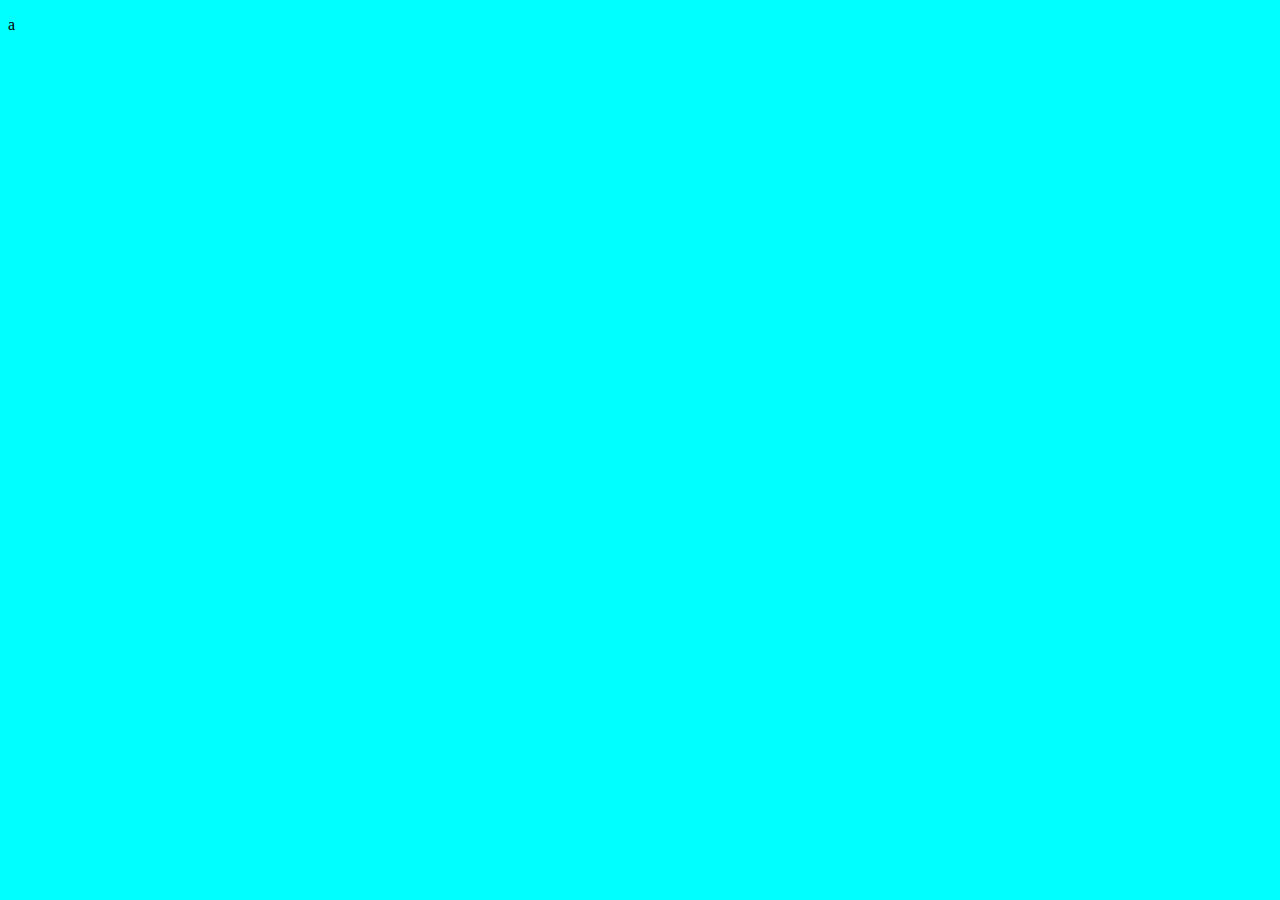
==== index.html @ c508861d "Add files via upload" ====
<!DOCTYPE html>
<html lang="en">
<head>
    <meta charset="UTF-8">
    <meta name="viewport" content="width=device-width, initial-scale=1.0">
    <title>Document</title>
    <link rel="stylesheet" href="style.css">
</head>
<body>
    <script src="script.js"></script>
    <p>a</p>
</body>
</html>
---- style.css ----
body {
    background-color: aqua;
}
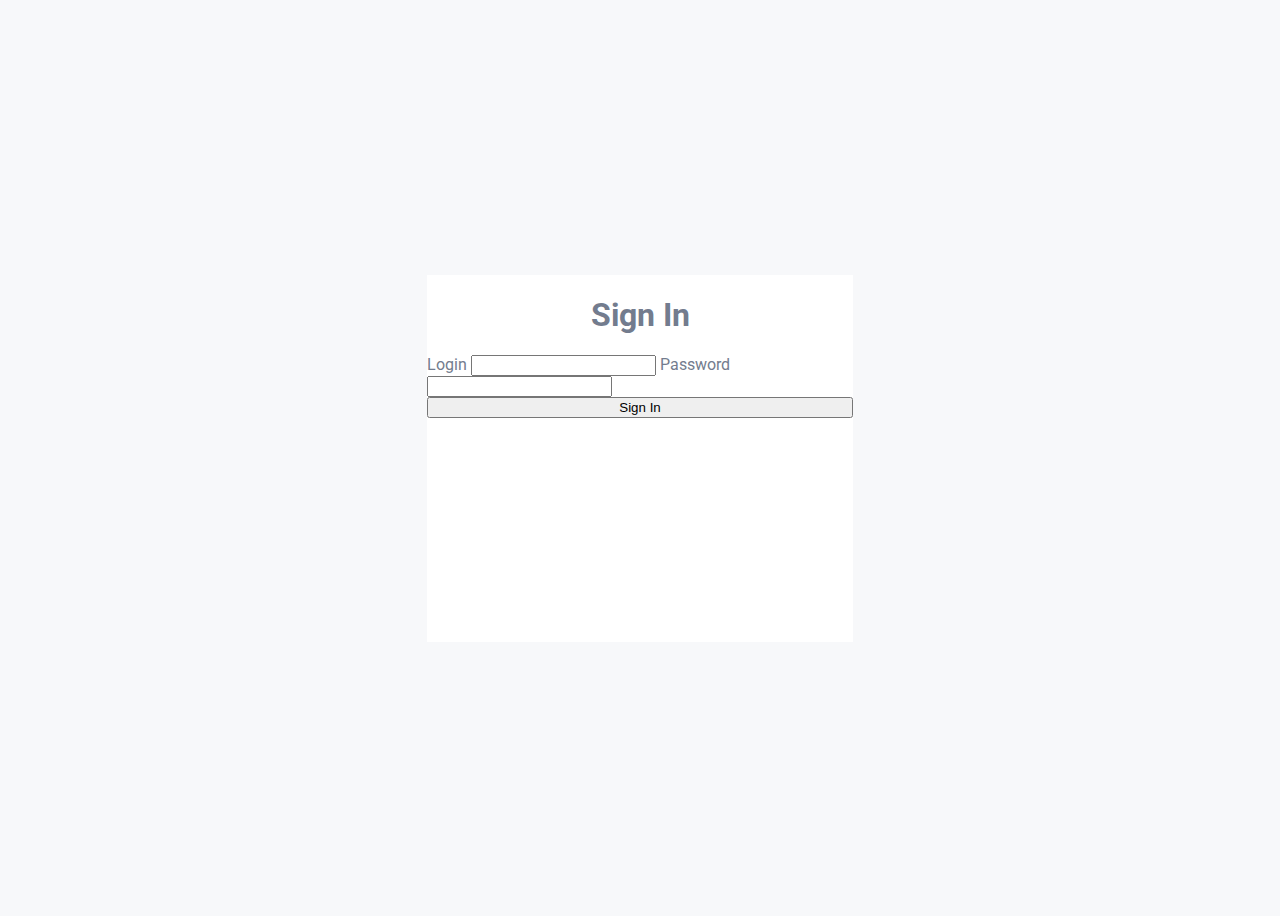
==== commit dd8a1f0f: "Add files via upload" ====
--- a/index.html
+++ b/index.html
@@ -1,13 +1,30 @@
+
+
 <!DOCTYPE html>
 <html lang="en">
 <head>
     <meta charset="UTF-8">
     <meta name="viewport" content="width=device-width, initial-scale=1.0">
     <title>Document</title>
+    <link rel="preconnect" href="https://fonts.googleapis.com">
+<link rel="preconnect" href="https://fonts.gstatic.com" crossorigin>
+<link href="https://fonts.googleapis.com/css2?family=Lato:ital,wght@0,100;0,300;0,400;0,700;0,900;1,100;1,300;1,400;1,700;1,900&family=Roboto:ital,wght@0,100..900;1,100..900&display=swap" rel="stylesheet">
     <link rel="stylesheet" href="style.css">
 </head>
 <body>
     <script src="script.js"></script>
-    <p>a</p>
+    <div class="div1">
+        <h1 class="h1_1">Sign In</h1>
+        <div class="div1_2">
+        <label for="">Login</label>
+        <input type="text">
+
+        <label for="">Password</label>
+        <input type="text">
+        </div>
+
+        <button class="przycisk">Sign In</button>
+    </div>
+    
 </body>
 </html>--- a/style.css
+++ b/style.css
@@ -1,3 +1,29 @@
+
 body {
-    background-color: aqua;
+    background-color: rgba(247, 248, 250, 1);
+    font-family: Roboto;
+    color: rgba(115, 124, 142, 1);
+    display: flex;
+    
+    justify-content: center;
+    flex-direction: column;
+    align-items: center;
+    height: 100vh;
+}
+
+.div1 {
+    display: flex;
+    
+    flex-direction: column;
+    width: 426px;
+    height: 367px;
+    background-color: white;
+
+}
+
+.h1_1 {
+    display: flex;
+        
+    flex-direction: column;
+    align-items: center;
 }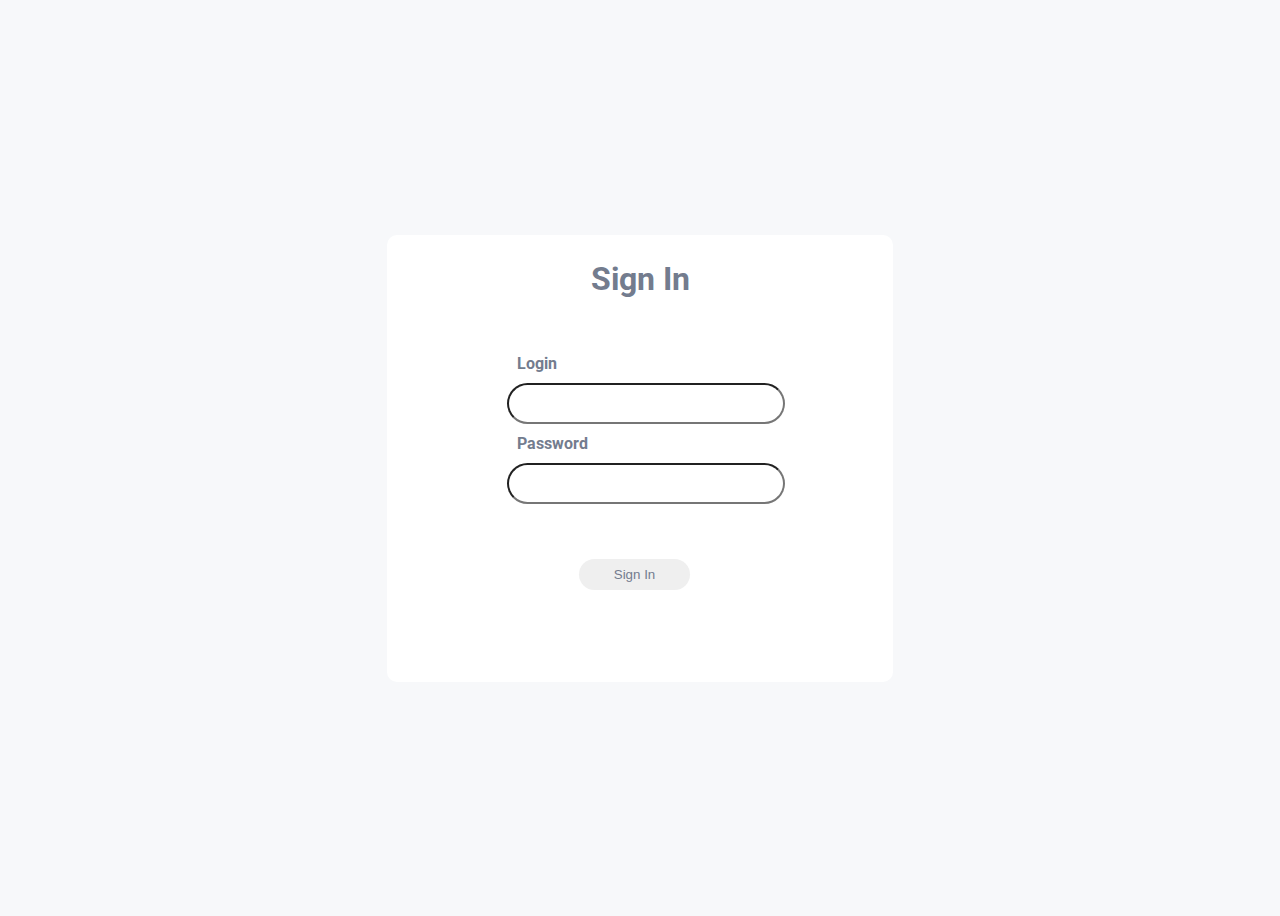
==== commit b65a77bd: "Add files via upload" ====
--- a/index.html
+++ b/index.html
@@ -1,30 +1,33 @@
-
-
 <!DOCTYPE html>
 <html lang="en">
+
 <head>
     <meta charset="UTF-8">
     <meta name="viewport" content="width=device-width, initial-scale=1.0">
     <title>Document</title>
     <link rel="preconnect" href="https://fonts.googleapis.com">
-<link rel="preconnect" href="https://fonts.gstatic.com" crossorigin>
-<link href="https://fonts.googleapis.com/css2?family=Lato:ital,wght@0,100;0,300;0,400;0,700;0,900;1,100;1,300;1,400;1,700;1,900&family=Roboto:ital,wght@0,100..900;1,100..900&display=swap" rel="stylesheet">
+    <link rel="preconnect" href="https://fonts.gstatic.com" crossorigin>
+    <link
+        href="https://fonts.googleapis.com/css2?family=Lato:ital,wght@0,100;0,300;0,400;0,700;0,900;1,100;1,300;1,400;1,700;1,900&family=Roboto:ital,wght@0,100..900;1,100..900&display=swap"
+        rel="stylesheet">
     <link rel="stylesheet" href="style.css">
 </head>
+
 <body>
     <script src="script.js"></script>
     <div class="div1">
         <h1 class="h1_1">Sign In</h1>
         <div class="div1_2">
-        <label for="">Login</label>
-        <input type="text">
+            <label class="p1" for="">Login</label>
+            <input class="input1" type="text">
 
-        <label for="">Password</label>
-        <input type="text">
+            <label class="p1" for="">Password</label>
+            <input class="input1" type="text">
         </div>
 
-        <button class="przycisk">Sign In</button>
+        <button class="bottom1">Sign In</button>
     </div>
-    
+
 </body>
+
 </html>--- a/style.css
+++ b/style.css
@@ -9,6 +9,7 @@
     flex-direction: column;
     align-items: center;
     height: 100vh;
+
 }
 
 .div1 {
@@ -18,12 +19,46 @@
     width: 426px;
     height: 367px;
     background-color: white;
-
+    padding: 40px;
+    border-radius: 10px;
 }
 
 .h1_1 {
     display: flex;
-        
+    margin-top: -15px;
     flex-direction: column;
     align-items: center;
+
+}
+
+.div1_2 {
+    display: flex;
+    flex-direction: column;
+    width: 245px;
+    margin-left: 80px;
+    margin-top: 25px;
+
+}
+
+.p1 {
+    font-weight: 700;
+    padding: 10px;
+
+}
+
+.input1 {
+    border-radius: 25px;
+    height: 35px;
+    width: 270px;
+    
+}
+
+.bottom1 {
+    width: 111px;
+    height: 31px;
+    border-radius: 96px;
+    margin-left: 152px;
+    margin-top: 55px;
+    border: 0px;
+    color:  rgba(115, 124, 142, 1);
 }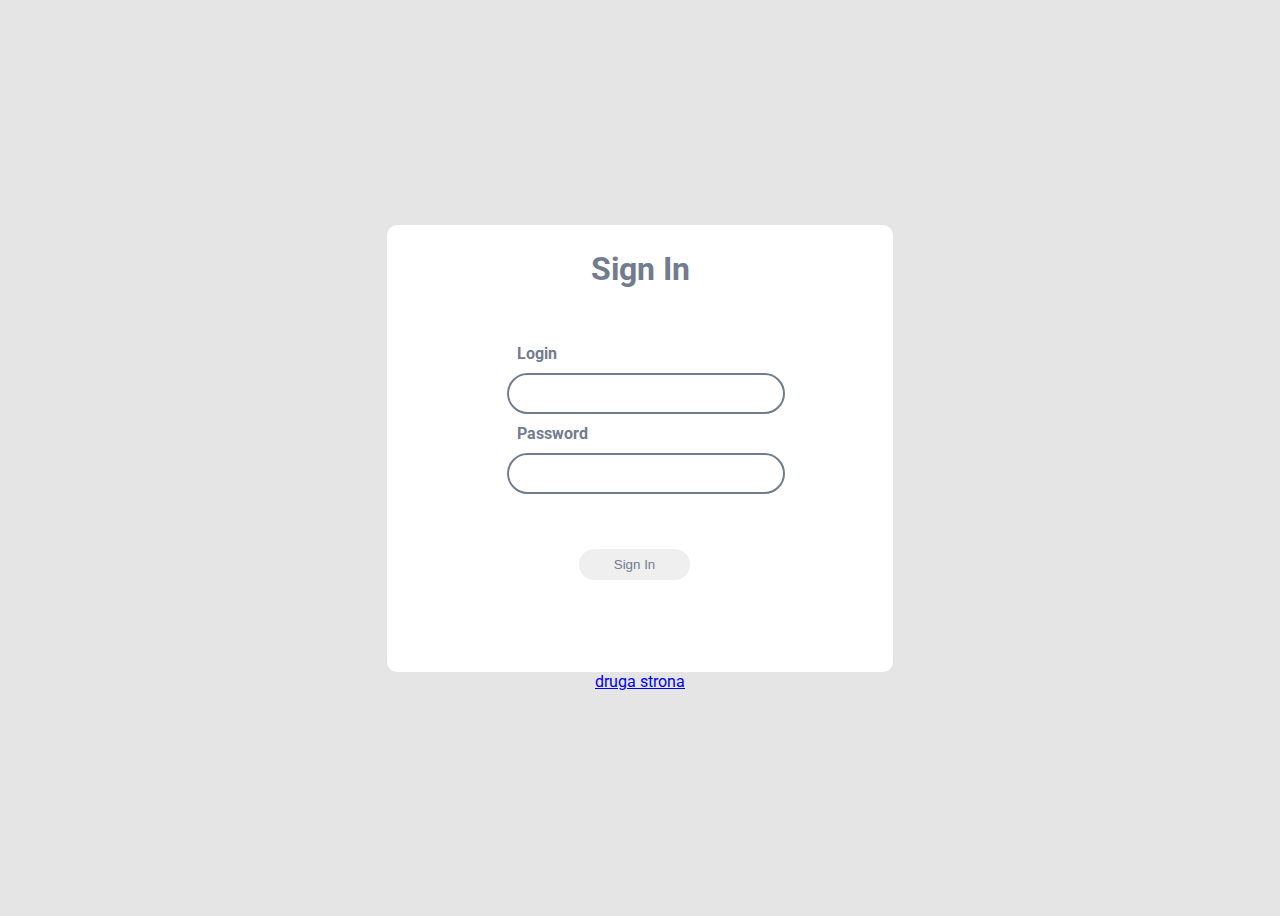
==== commit bb4976e7: "Add files via upload" ====
--- a/index.html
+++ b/index.html
@@ -27,6 +27,9 @@
 
         <button class="bottom1">Sign In</button>
     </div>
+    <a href="results.html">druga strona</a>
+
+    
 
 </body>
 
--- a/style.css
+++ b/style.css
@@ -1,6 +1,6 @@
 
 body {
-    background-color: rgba(247, 248, 250, 1);
+    background-color: #E5E5E5;
     font-family: Roboto;
     color: rgba(115, 124, 142, 1);
     display: flex;
@@ -50,6 +50,8 @@
     border-radius: 25px;
     height: 35px;
     width: 270px;
+    border: 2px solid rgba(115, 124, 142, 1);;
+
     
 }
 
@@ -61,4 +63,78 @@
     margin-top: 55px;
     border: 0px;
     color:  rgba(115, 124, 142, 1);
+}
+
+
+.wyniki {
+    display: flex;
+    justify-content: center;
+    flex-direction: column;
+    
+    font-size: 17px;
+    font-weight: bold;
+    background-color: #FFFF;
+    width: 494px;
+    height: 670px;
+}
+
+.wyniki_wyrownanie {
+    display: flex;
+    gap: 30px;
+    border-bottom: solid #DFE2E8 1px;
+    width: 426px;
+    margin-left: 40px;
+
+}
+
+.wyniki_kulko1 {
+    border-radius: 50%;
+    width: 34px;
+    height: 34px;
+    font-size: 13px;
+    background-color: #CB8581;
+    display: flex;
+    justify-content: center;
+    align-items: center;
+    color: #FFFF;
+}
+
+
+.wyniki_kulko2 {
+    border-radius: 50%;
+    width: 34px;
+    height: 34px;
+    font-size: 13px;
+    background-color: #E1D888;
+    display: flex;
+    justify-content: center;
+    align-items: center;
+    color: #FFFF;
+}
+
+.wyniki_kulko3 {
+    border-radius: 50%;
+    width: 34px;
+    height: 34px;
+    font-size: 13px;
+    background-color: #8FCB81;
+    display: flex;
+    justify-content: center;
+    align-items: center;
+    color: #FFFF;
+}
+
+.wyniki_przycisk {
+    border-radius: 50%;
+    width: 22px;
+    height: 22px;
+    background-color: #C0C7D6;
+    display: flex;
+    justify-content: center;
+    align-items: center;
+    border: 0;
+}
+
+.wyniki_ilosc {
+    font-size: 10px;
 }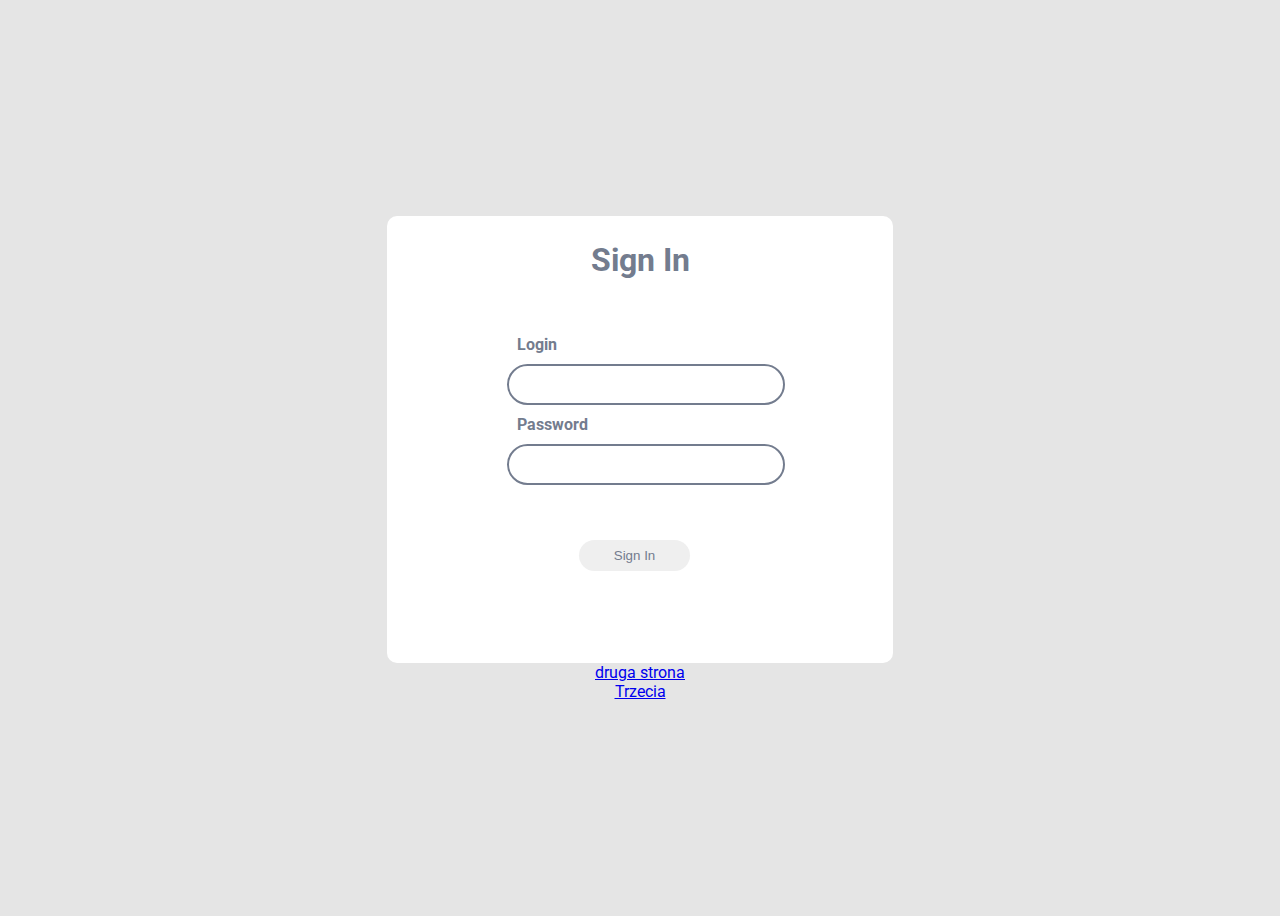
==== commit 7297d8be: "Add files via upload" ====
--- a/index.html
+++ b/index.html
@@ -28,6 +28,7 @@
         <button class="bottom1">Sign In</button>
     </div>
     <a href="results.html">druga strona</a>
+    <a href="endpoints.html">Trzecia </a>
 
     
 
--- a/style.css
+++ b/style.css
@@ -84,6 +84,8 @@
     border-bottom: solid #DFE2E8 1px;
     width: 426px;
     margin-left: 40px;
+    display: flex;
+    align-items: center;
 
 }
 
@@ -137,4 +139,22 @@
 
 .wyniki_ilosc {
     font-size: 10px;
-}+    margin-top: -10px;
+}
+
+.endpoint_h1{
+    font-size: 23px;
+    font-weight: bold;
+
+}
+
+.endpoint_1{
+    background-color: #FFFFFF;
+    display: flex;
+    justify-content: center;
+   
+    flex-direction: column;
+    width: 456px;
+    height: 233px;
+}
+
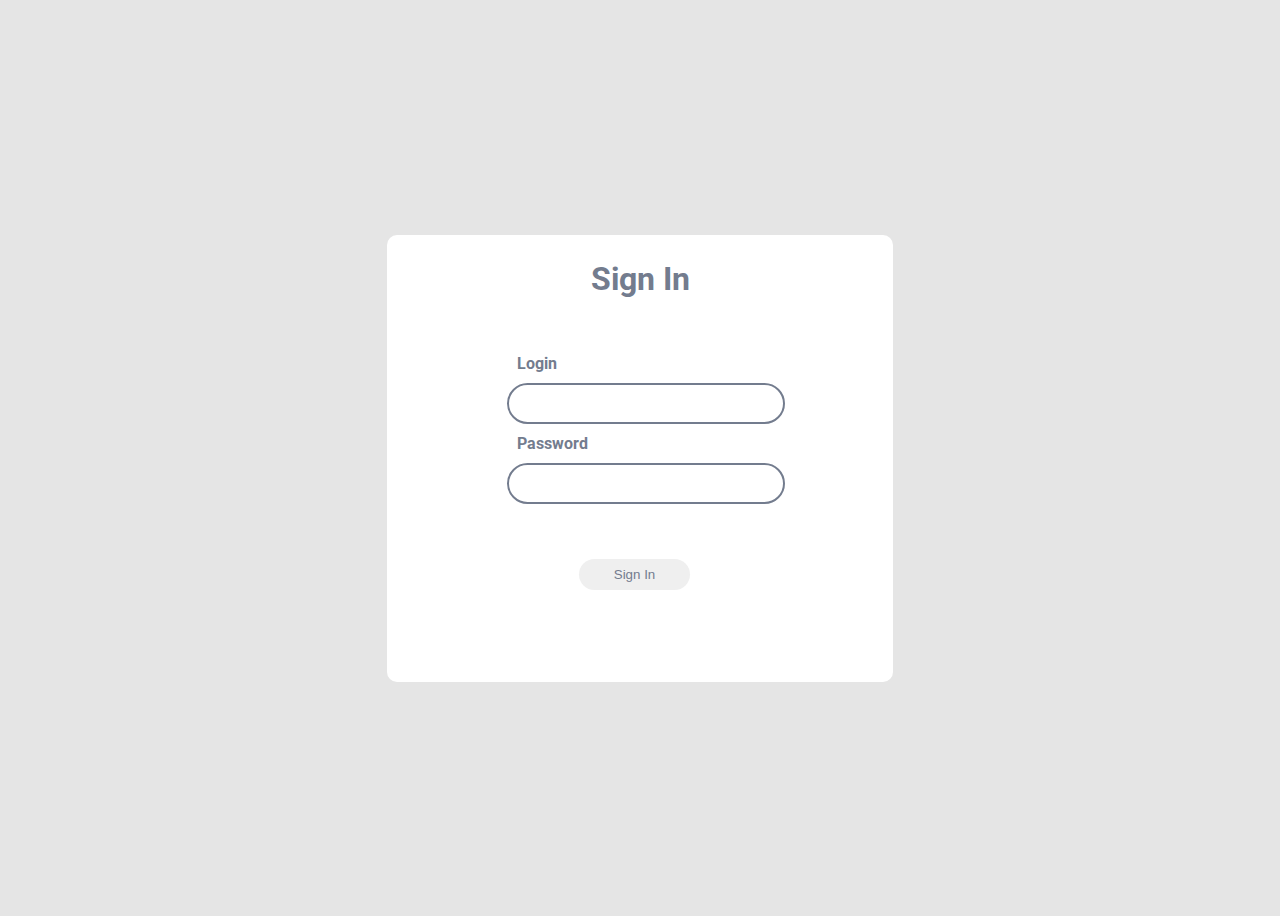
==== commit 40a6665d: "Add files via upload" ====
--- a/index.html
+++ b/index.html
@@ -4,7 +4,7 @@
 <head>
     <meta charset="UTF-8">
     <meta name="viewport" content="width=device-width, initial-scale=1.0">
-    <title>Document</title>
+    <title>Librus</title>
     <link rel="preconnect" href="https://fonts.googleapis.com">
     <link rel="preconnect" href="https://fonts.gstatic.com" crossorigin>
     <link
@@ -14,24 +14,24 @@
 </head>
 
 <body>
-    <script src="script.js"></script>
+    
     <div class="div1">
         <h1 class="h1_1">Sign In</h1>
         <div class="div1_2">
             <label class="p1" for="">Login</label>
-            <input class="input1" type="text">
+            <input class="input1 login" type="text">
 
             <label class="p1" for="">Password</label>
-            <input class="input1" type="text">
+            <input class="input1 haslo" type="password">
         </div>
 
-        <button class="bottom1">Sign In</button>
+        <button class="bottom1 bottom">Sign In</button>
     </div>
-    <a href="results.html">druga strona</a>
-    <a href="endpoints.html">Trzecia </a>
+    <!-- <a href="results.html">druga strona</a>
+    <a href="endpoints.html">Trzecia </a> -->
 
     
-
+    <script src="script.js"></script>
 </body>
 
 </html>--- a/style.css
+++ b/style.css
@@ -156,5 +156,125 @@
     flex-direction: column;
     width: 456px;
     height: 233px;
-}
-
+    margin-bottom: 33px;
+    border-radius: 10px;
+}
+
+.endpoint_h2 {
+    font-weight: 700;
+    font-size: 32p;
+    margin-top: 10px;
+}
+
+.endpoint_divh {
+  margin-left: 26px;
+}
+
+
+.endpoint_p1 {
+    margin-top: -17px;
+    font-size: 10px;
+    
+}
+
+.endpoint_p1_1{
+    color: #737C8E;
+    margin-top: 18px;
+    font-size: 10px;
+    font-size: xx-small;
+    line-height: 15px;
+}
+
+.endpoint_przycisk_1{
+    border-radius: 96px;
+    width: 111px;
+    font-size: 10px;
+    border: 0px;
+    color:  rgba(115, 124, 142, 1);
+    height: 23px;
+    font-weight: 600;
+    margin-left: 26px;
+}
+
+.endpoint_2{
+    background-color: #FFFFFF;
+    display: flex;
+    justify-content: center;
+   
+    flex-direction: column;
+    width: 456px;
+    height: 233px;
+    margin-bottom: 33px;
+    border-radius: 10px;
+}
+
+.endpoint_h2_1 {
+    font-weight: 700;
+    font-size: 32p;
+}
+
+.endpoint_divh2 {
+  margin-left: 26px;
+}
+
+.endpoint_h2_1{
+    margin-top: 10px;
+}
+
+.endpoint_p1 {
+    margin-top: -17px;
+    font-size: 10px;
+    
+}
+
+.endpoint_p1_2{
+    margin-top: -17px;
+    font-size: 10px;
+}
+
+.endpoint_p1_22{
+    color: #737C8E;
+    margin-top: 18px;
+    font-size: 10px;
+    font-size: xx-small;
+    line-height: 15px;
+}
+
+.endpoint_3{
+    background-color: #FFFFFF;
+    display: flex;
+    justify-content: center;
+   
+    flex-direction: column;
+    width: 456px;
+    height: 233px;
+    margin-bottom: 33px;
+    border-radius: 10px;
+}
+
+.endpoint_h3_1 {
+    font-weight: 700;
+    font-size: 32p;
+}
+
+.endpoint_divh3 {
+  margin-left: 26px;
+}
+
+.endpoint_h3_1{
+    margin-top: 10px;
+}
+
+.endpoint_p1_3 {
+    margin-top: -17px;
+    font-size: 10px;
+    
+}
+
+.endpoint_p1_33{
+    color: #737C8E;
+    margin-top: 18px;
+    font-size: 10px;
+    font-size: xx-small;
+    line-height: 15px;
+}